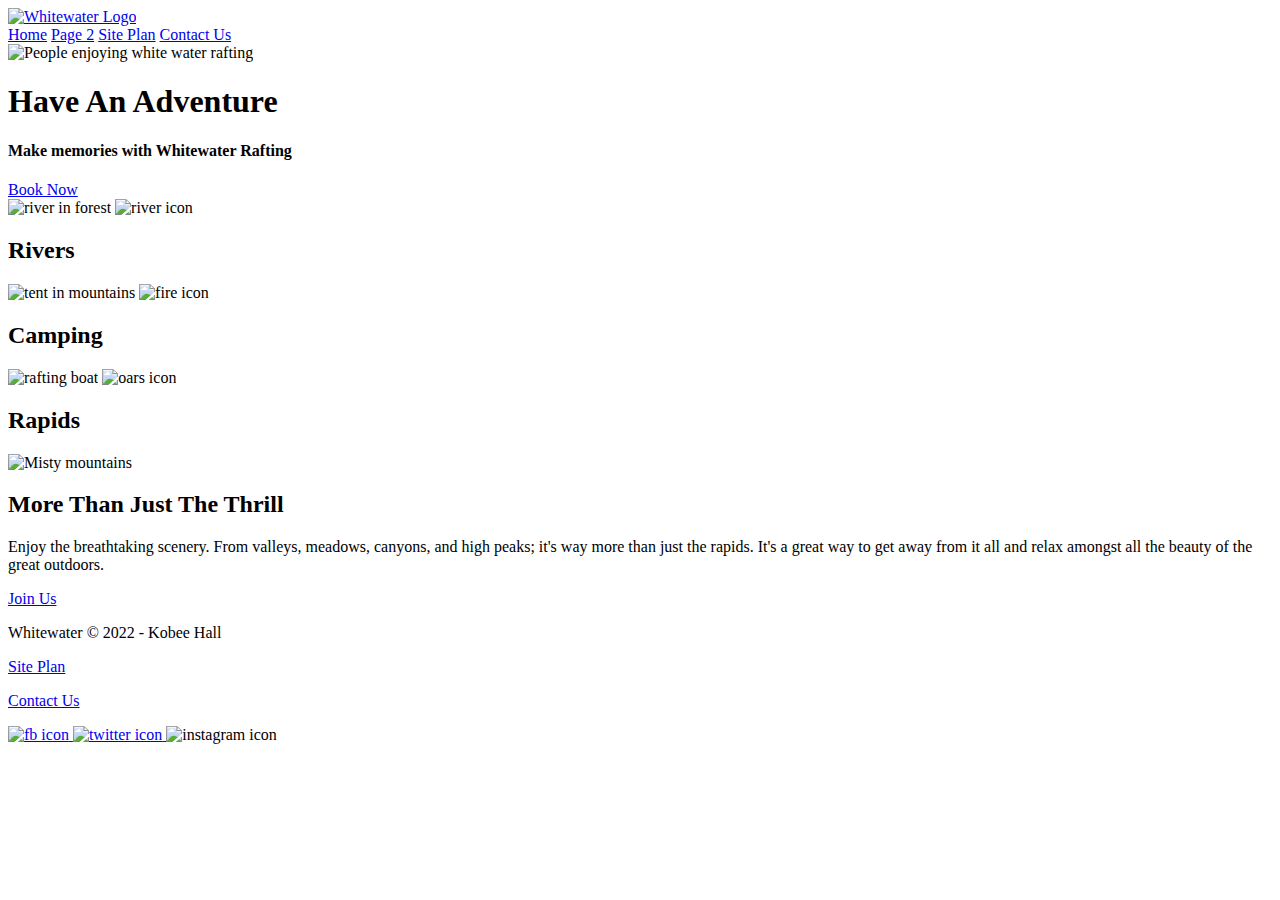
==== index.html @ 01f04fea "jaja" ====
<!DOCTYPE html>
<html lang="en">
<head>
    <meta charset="UTF-8">
    <meta http-equiv="X-UA-Compatible" content="IE=edge">
    <meta name="viewport" content="width=device-width, initial-scale=1.0">
    <title>Whitewater Rafting Adventures</title>
</head>
<body>
 <header>
        <a id="logo_link" href="index.html">
            <img class="logo" src="images/raftinglogo.png" alt="Whitewater Logo" >
        </a>
        <nav>
            <a href="index.html">Home</a>
            <a href="#">Page 2</a>
            <a href="site-plan-rafting.html">Site Plan</a>
            <a href="contactus.html">Contact Us</a>
        </nav>
</header>
 <div id="hero">
            <div id="hero-box">
                <img id="hero-img" src="images/hero.png" alt="People enjoying white water rafting">
            </div>
            <section id="hero-msg">
                <h1 class="home-title">Have An Adventure</h1>
                <h4> Make memories with Whitewater Rafting</h4>
                <div class='button-box'>
                    <a class="book" href="rates.html">Book Now</a>
                </div>
            </section>
</div>
<main class="home-grid">
    <section class="river-card">
        <img class="card-img" src="images/river.jpg" alt="river in forest">
        <img class="icon" src="images/river_icon.png" alt="river icon">
        <h2>Rivers</h2>
    </section>
    <section class="camping-card">
        <img class="card-img" src="images/camping.jpg" alt="tent in mountains">
        <img class="icon" src="images/fire_icon.png" alt="fire icon">
        <h2>Camping</h2>
    </section>
    <section class="rapids-card">
        <img class="card-img" src="images/rapids.jpg" alt="rafting boat">
        <img class="icon" src="images/oars.png" alt="oars icon">
        <h2>Rapids</h2>
    </section>
    <img class="mountains" src="images/mountains.jpg" alt="Misty mountains">
    <section class="msg">
        <h2>More Than Just The Thrill</h2>
        <p>Enjoy the breathtaking scenery. From valleys, meadows, canyons, and high peaks; it's way more than just the rapids. It's a great way to get away from it all and relax amongst all the beauty of the great outdoors.</p>
        <a class="join" href="rivers.html">Join Us</a>
    </section>
</main>
<footer>
    <p>Whitewater &copy; 2022 - Kobee Hall</p>
    <p><a href="site-plan-rafting.html">Site Plan</a></p>
    <p><a href="contactus.html">Contact Us</a></p>
    <div class="social">
        <a href="https:facebook.com">
            <img src="images/facebook.png" alt="fb icon">
        </a>
        <a href="https://twitter.com">
            <img src="images/twitter.png" alt="twitter icon">
        </a>
        <a herf="https://instagram.com">
            <img src="images/instagram.png" alt="instagram icon">
        </a>
    </div>
</footer>
</body>
</html>
</body>
</html>
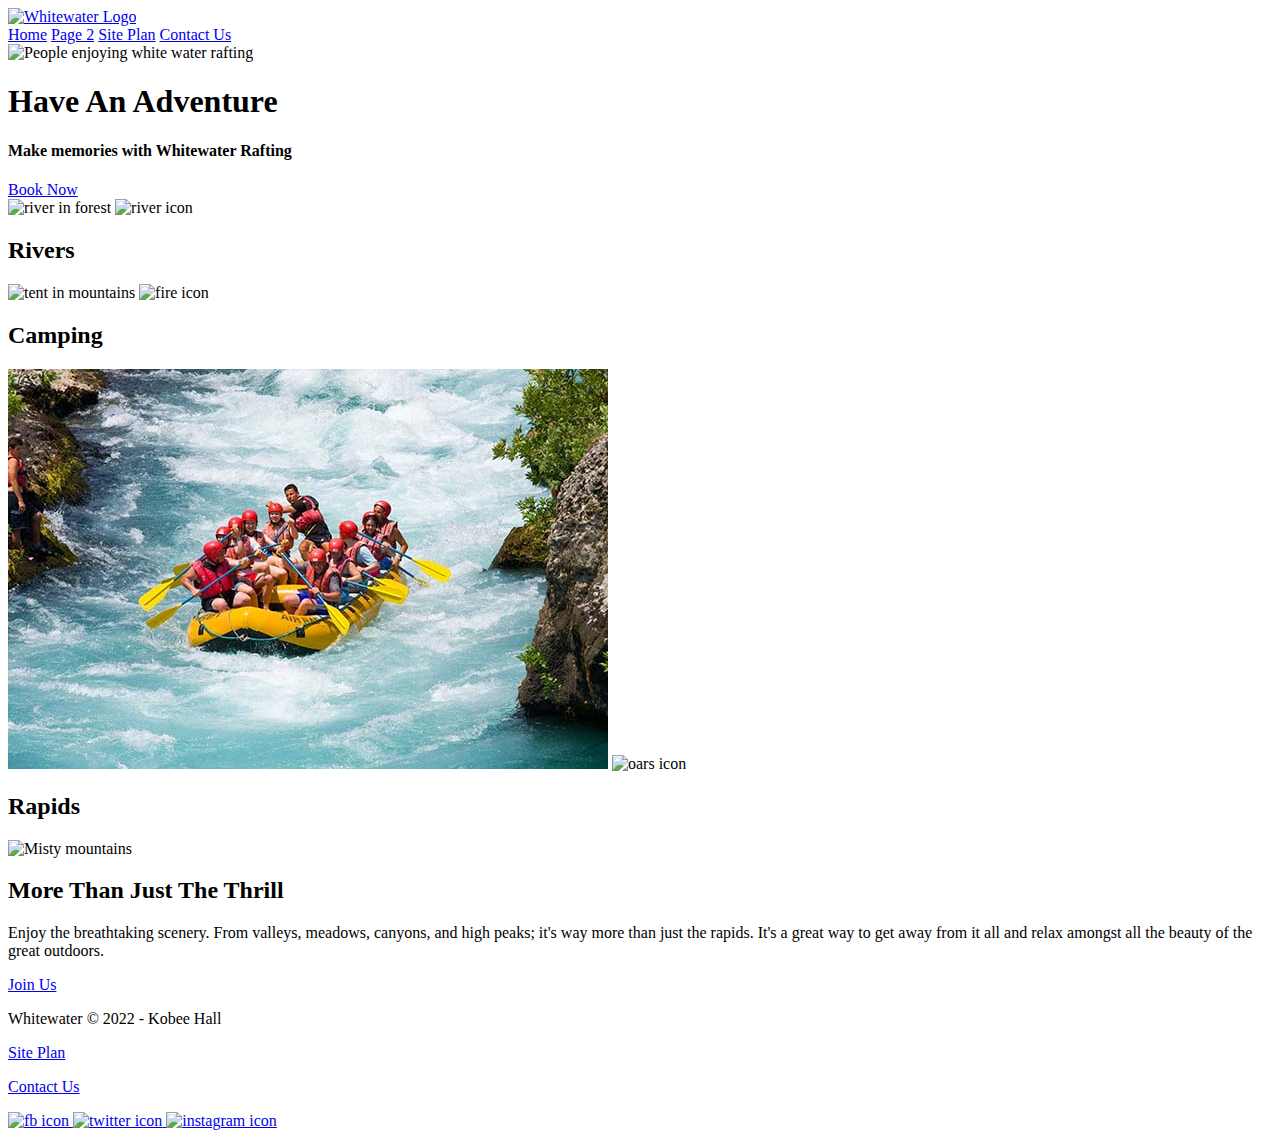
==== commit 0d4f49fc: "Images html" ====
--- a/index.html
+++ b/index.html
@@ -20,7 +20,7 @@
 </header>
  <div id="hero">
             <div id="hero-box">
-                <img id="hero-img" src="images/hero.png" alt="People enjoying white water rafting">
+                <img id="hero-img" src="images/hero.jpg" alt="People enjoying white water rafting">
             </div>
             <section id="hero-msg">
                 <h1 class="home-title">Have An Adventure</h1>
@@ -32,21 +32,21 @@
 </div>
 <main class="home-grid">
     <section class="river-card">
-        <img class="card-img" src="images/river.jpg" alt="river in forest">
+        <img class="card-img" src="images/river-narrow.jpeg" alt="river in forest">
         <img class="icon" src="images/river_icon.png" alt="river icon">
         <h2>Rivers</h2>
     </section>
     <section class="camping-card">
-        <img class="card-img" src="images/camping.jpg" alt="tent in mountains">
+        <img class="card-img" src="images/salmon-cabins.jpeg" alt="tent in mountains">
         <img class="icon" src="images/fire_icon.png" alt="fire icon">
         <h2>Camping</h2>
     </section>
     <section class="rapids-card">
-        <img class="card-img" src="images/rapids.jpg" alt="rafting boat">
+        <img class="card-img" src="Images/rafting53_600.jpeg" alt="rafting boat">
         <img class="icon" src="images/oars.png" alt="oars icon">
         <h2>Rapids</h2>
     </section>
-    <img class="mountains" src="images/mountains.jpg" alt="Misty mountains">
+    <img class="mountains" src="images/mountains.jpeg" alt="Misty mountains">
     <section class="msg">
         <h2>More Than Just The Thrill</h2>
         <p>Enjoy the breathtaking scenery. From valleys, meadows, canyons, and high peaks; it's way more than just the rapids. It's a great way to get away from it all and relax amongst all the beauty of the great outdoors.</p>
@@ -64,7 +64,7 @@
         <a href="https://twitter.com">
             <img src="images/twitter.png" alt="twitter icon">
         </a>
-        <a herf="https://instagram.com">
+        <a href="https://instagram.com">
             <img src="images/instagram.png" alt="instagram icon">
         </a>
     </div>
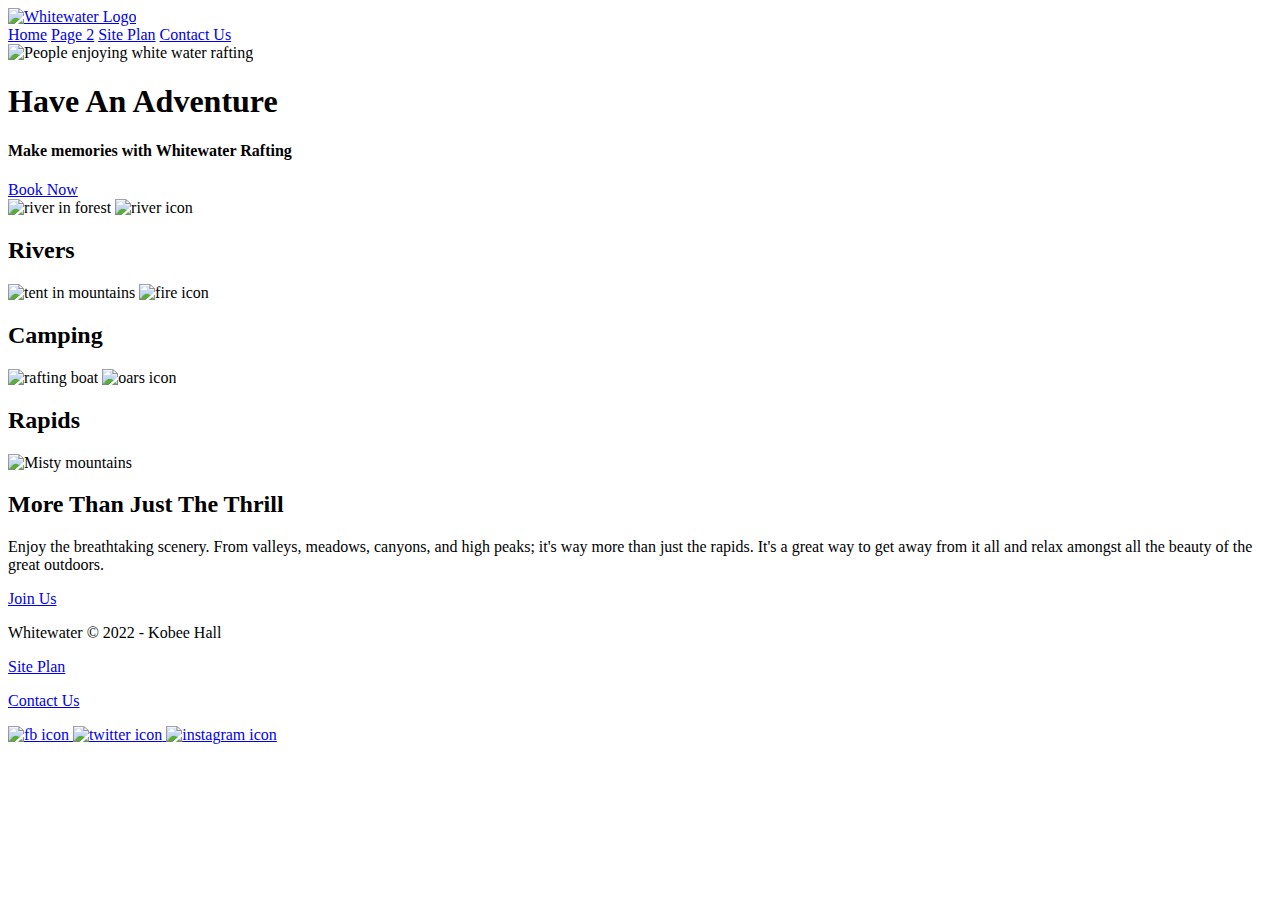
==== commit d3c2620a: "Fixed incorrect capitalization" ====
--- a/index.html
+++ b/index.html
@@ -42,7 +42,7 @@
         <h2>Camping</h2>
     </section>
     <section class="rapids-card">
-        <img class="card-img" src="Images/rafting53_600.jpeg" alt="rafting boat">
+        <img class="card-img" src="images/rafting53_600.jpeg" alt="rafting boat">
         <img class="icon" src="images/oars.png" alt="oars icon">
         <h2>Rapids</h2>
     </section>
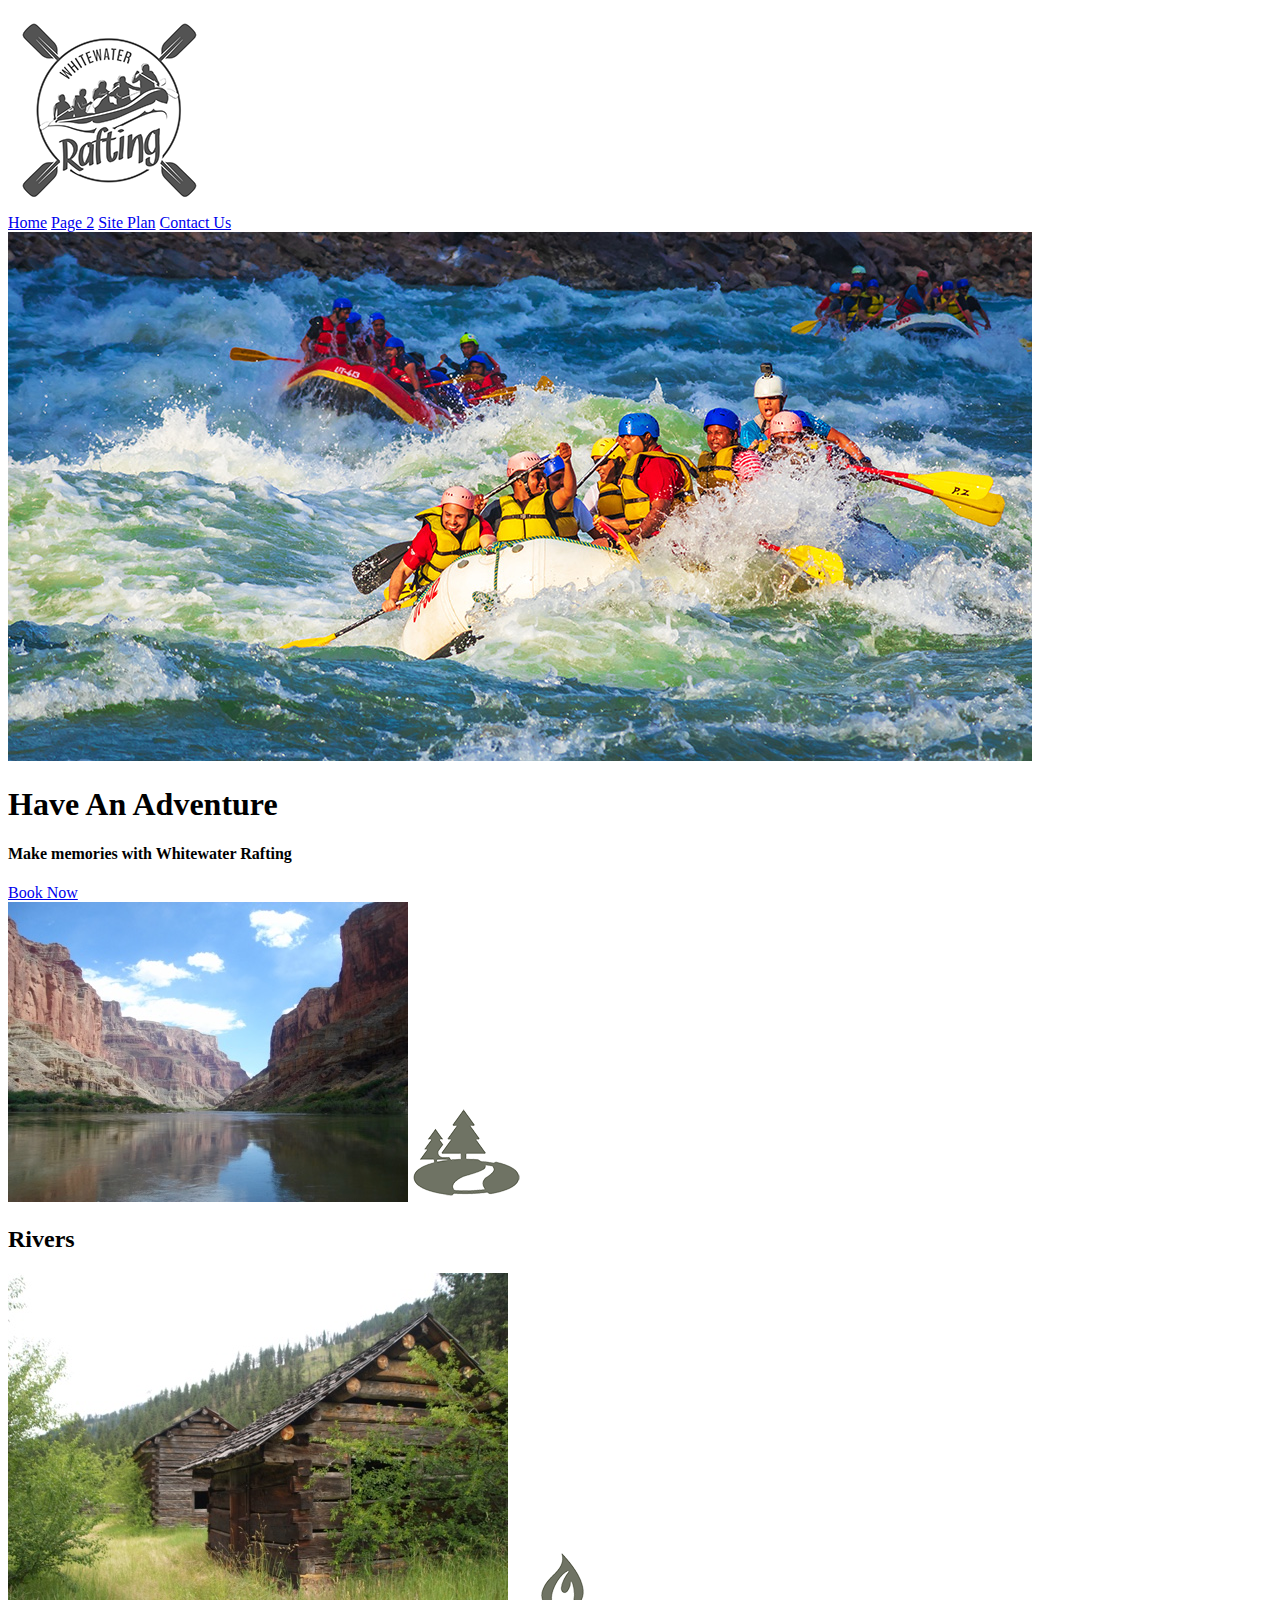
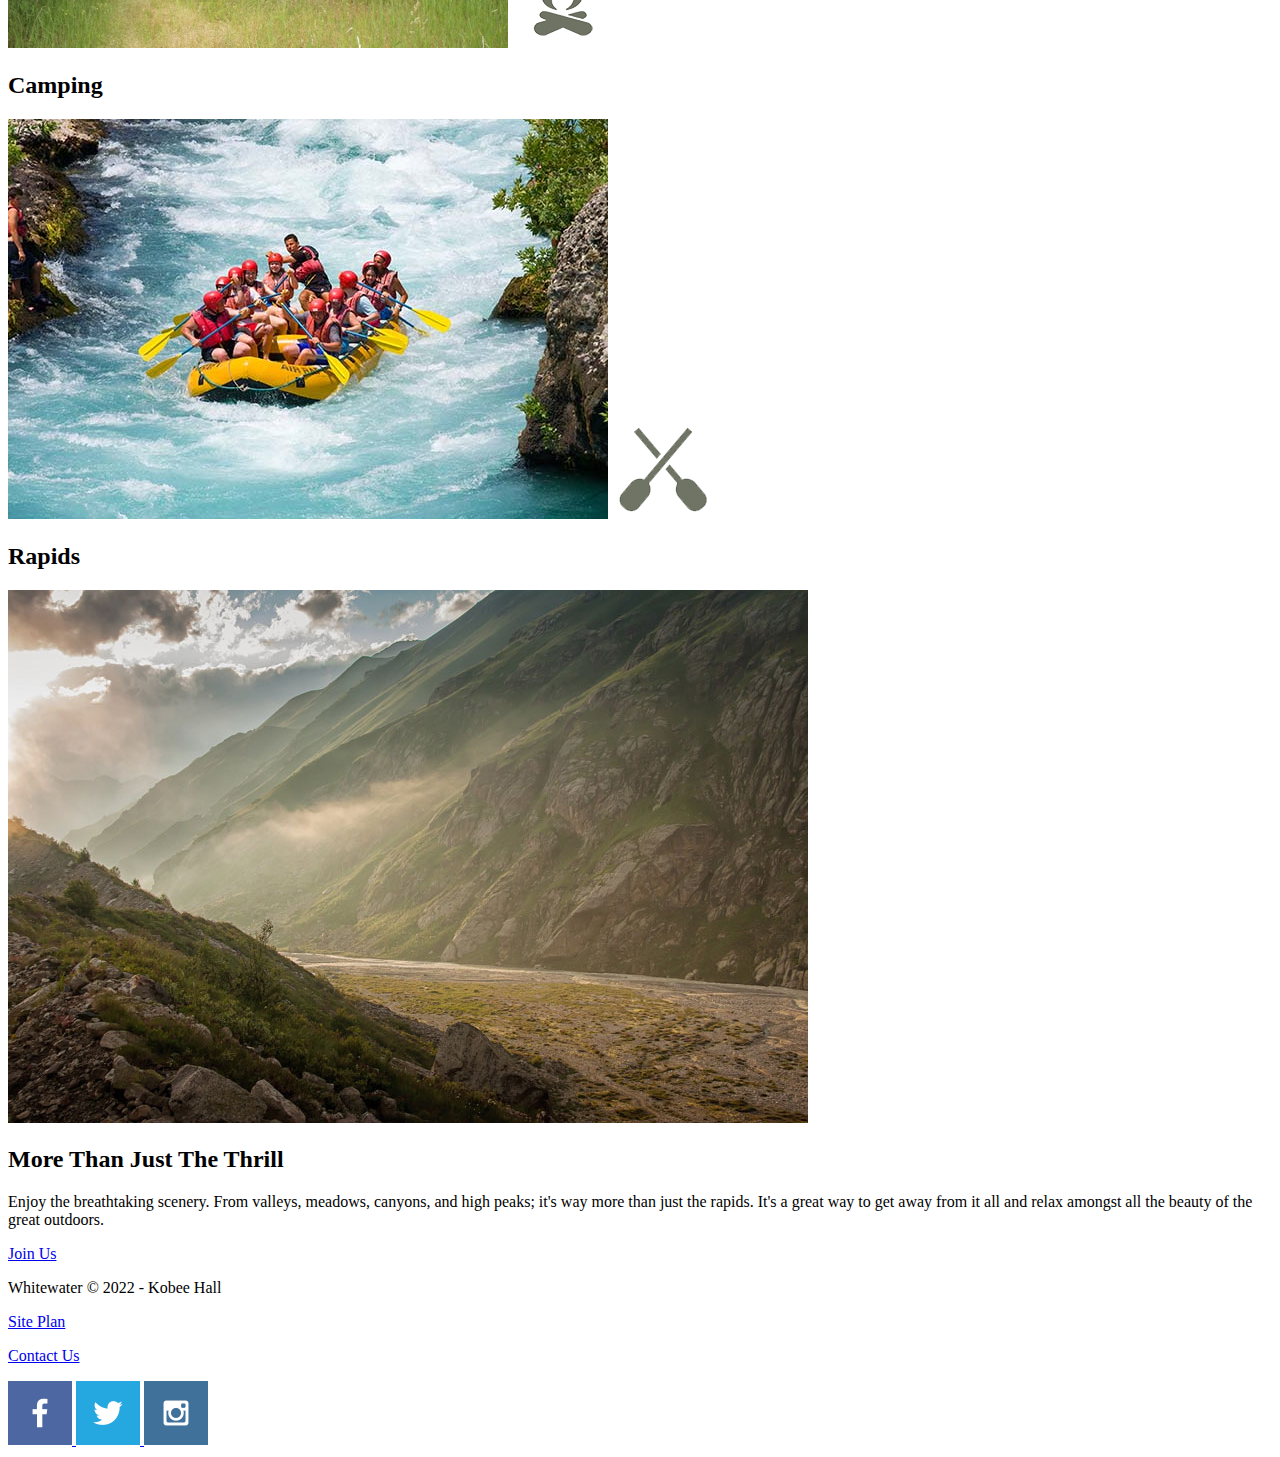
==== commit 7341d43c: "changed double ending" ====
--- a/index.html
+++ b/index.html
@@ -71,5 +71,3 @@
 </footer>
 </body>
 </html>
-</body>
-</html>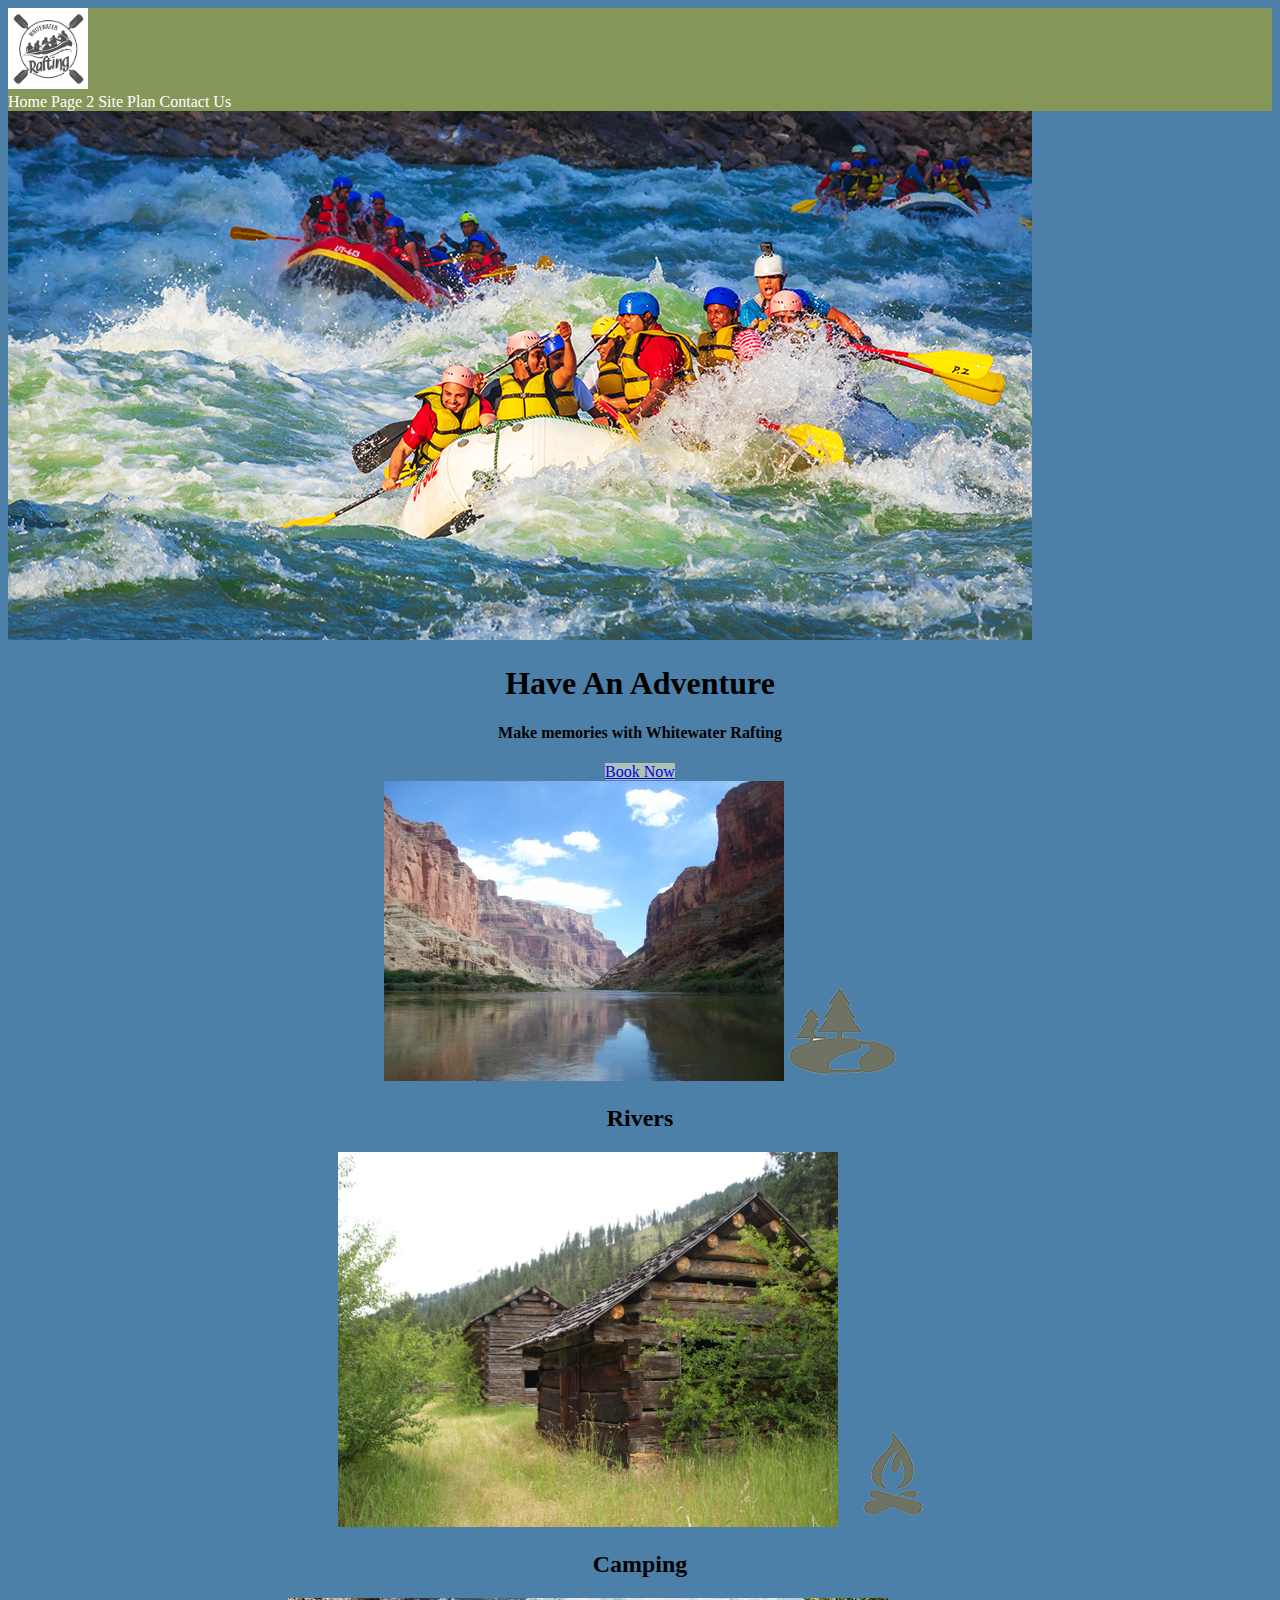
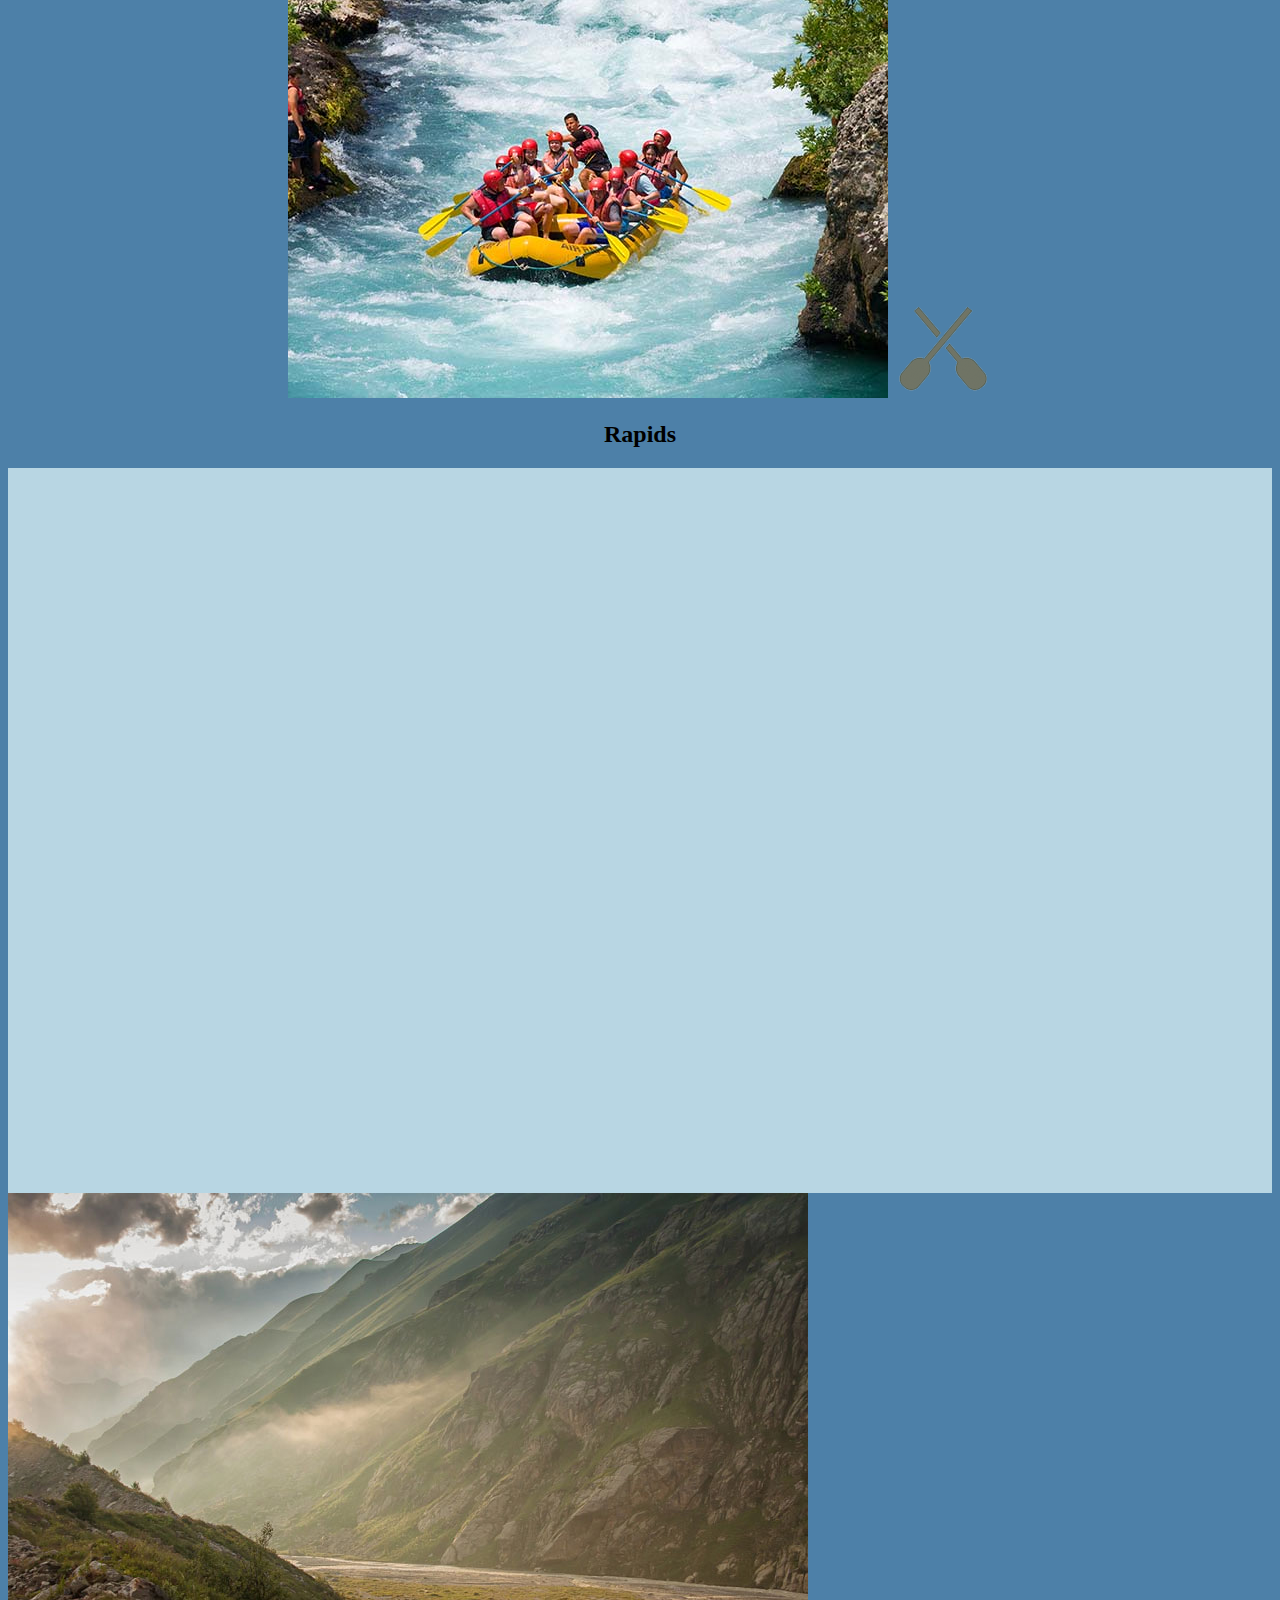
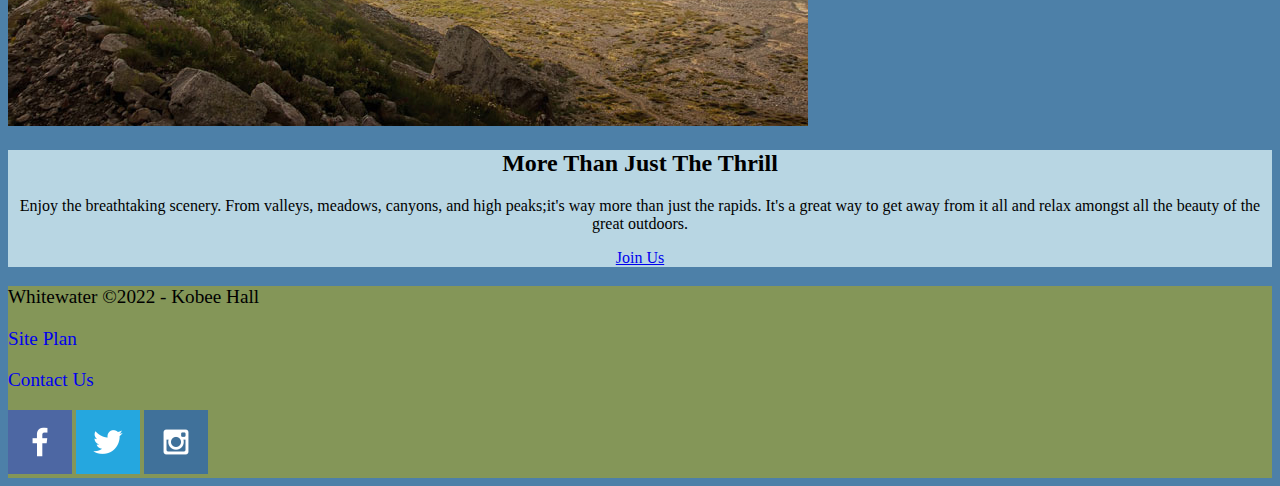
==== commit 8328b3a0: "byu practice web" ====
--- a/index.html
+++ b/index.html
@@ -4,9 +4,11 @@
     <meta charset="UTF-8">
     <meta http-equiv="X-UA-Compatible" content="IE=edge">
     <meta name="viewport" content="width=device-width, initial-scale=1.0">
+    <link rel="stylesheet" href="styles/style.css">
     <title>Whitewater Rafting Adventures</title>
 </head>
 <body>
+    <div id="content">
  <header>
         <a id="logo_link" href="index.html">
             <img class="logo" src="images/raftinglogo.png" alt="Whitewater Logo" >
@@ -17,7 +19,7 @@
             <a href="site-plan-rafting.html">Site Plan</a>
             <a href="contactus.html">Contact Us</a>
         </nav>
-</header>
+ </header>
  <div id="hero">
             <div id="hero-box">
                 <img id="hero-img" src="images/hero.jpg" alt="People enjoying white water rafting">
@@ -29,8 +31,8 @@
                     <a class="book" href="rates.html">Book Now</a>
                 </div>
             </section>
-</div>
-<main class="home-grid">
+ </div>
+  <main class="home-grid">
     <section class="river-card">
         <img class="card-img" src="images/river-narrow.jpeg" alt="river in forest">
         <img class="icon" src="images/river_icon.png" alt="river icon">
@@ -46,28 +48,30 @@
         <img class="icon" src="images/oars.png" alt="oars icon">
         <h2>Rapids</h2>
     </section>
+    <div id="background"></div>
     <img class="mountains" src="images/mountains.jpeg" alt="Misty mountains">
     <section class="msg">
         <h2>More Than Just The Thrill</h2>
-        <p>Enjoy the breathtaking scenery. From valleys, meadows, canyons, and high peaks; it's way more than just the rapids. It's a great way to get away from it all and relax amongst all the beauty of the great outdoors.</p>
+        <p>Enjoy the breathtaking scenery. From valleys, meadows, canyons, and high peaks;it's way more than just the rapids. It's a great way to get away from it all and relax amongst all the beauty of the great outdoors.</p>
         <a class="join" href="rivers.html">Join Us</a>
     </section>
-</main>
-<footer>
-    <p>Whitewater &copy; 2022 - Kobee Hall</p>
+  </main>
+ <footer>
+    <p>Whitewater &copy;2022 - Kobee Hall</p>
     <p><a href="site-plan-rafting.html">Site Plan</a></p>
     <p><a href="contactus.html">Contact Us</a></p>
     <div class="social">
-        <a href="https:facebook.com">
+        <a href="https:facebook.com" target="_blank">
             <img src="images/facebook.png" alt="fb icon">
         </a>
-        <a href="https://twitter.com">
+        <a href="https://twitter.com" target="_blank">
             <img src="images/twitter.png" alt="twitter icon">
         </a>
-        <a href="https://instagram.com">
+        <a href="https://instagram.com" target="_blank" >
             <img src="images/instagram.png" alt="instagram icon">
         </a>
     </div>
-</footer>
+ </footer>
+</div>
 </body>
 </html>
--- a/styles/style.css
+++ b/styles/style.css
@@ -0,0 +1,73 @@
+Body 
+#content {
+    max-width:1600px;
+    margin: 0 auto;
+}
+nav a{
+    text-align:center;
+    color: white;
+    text-decoration: none;
+}
+#hero-msg h1{
+    text-align:center;
+}
+#hero-msg h4{
+    text-align:center;
+}
+.button-box{
+    text-align:center;
+}
+main section{
+    text-align:center;
+}
+#background {
+    height: 725px;
+}
+body{
+    background-color:#4D80A8 ;
+}
+header{
+    background-color:#849658 ;
+}
+nav a:hover{
+    background-color:#ADC2B3 ;
+    color: white;
+}
+.book, .join:hover{
+    background-color: #ADC2B3;
+}
+.book:hover, .join:hover{ 
+    background-color:#ADC2B3;}
+#background{
+    background-color:rgb(184, 214, 227);
+}
+.msg{
+    background-color:rgb(184, 214, 227);
+}
+footer{
+    background-color:#849658 ;
+}
+.logo{
+    width: 80px;
+}
+.hero{
+    width: 100%;
+}
+.home-title{
+    color:black;
+}
+h4{
+    color:black;
+}
+.book, .join{
+    text-align: centre;
+}
+footer a{
+    text-decoration: none;
+}
+footer p{
+    font-size: 1.2em;
+}
+footer p a:hover{
+    text-decoration: underline;
+}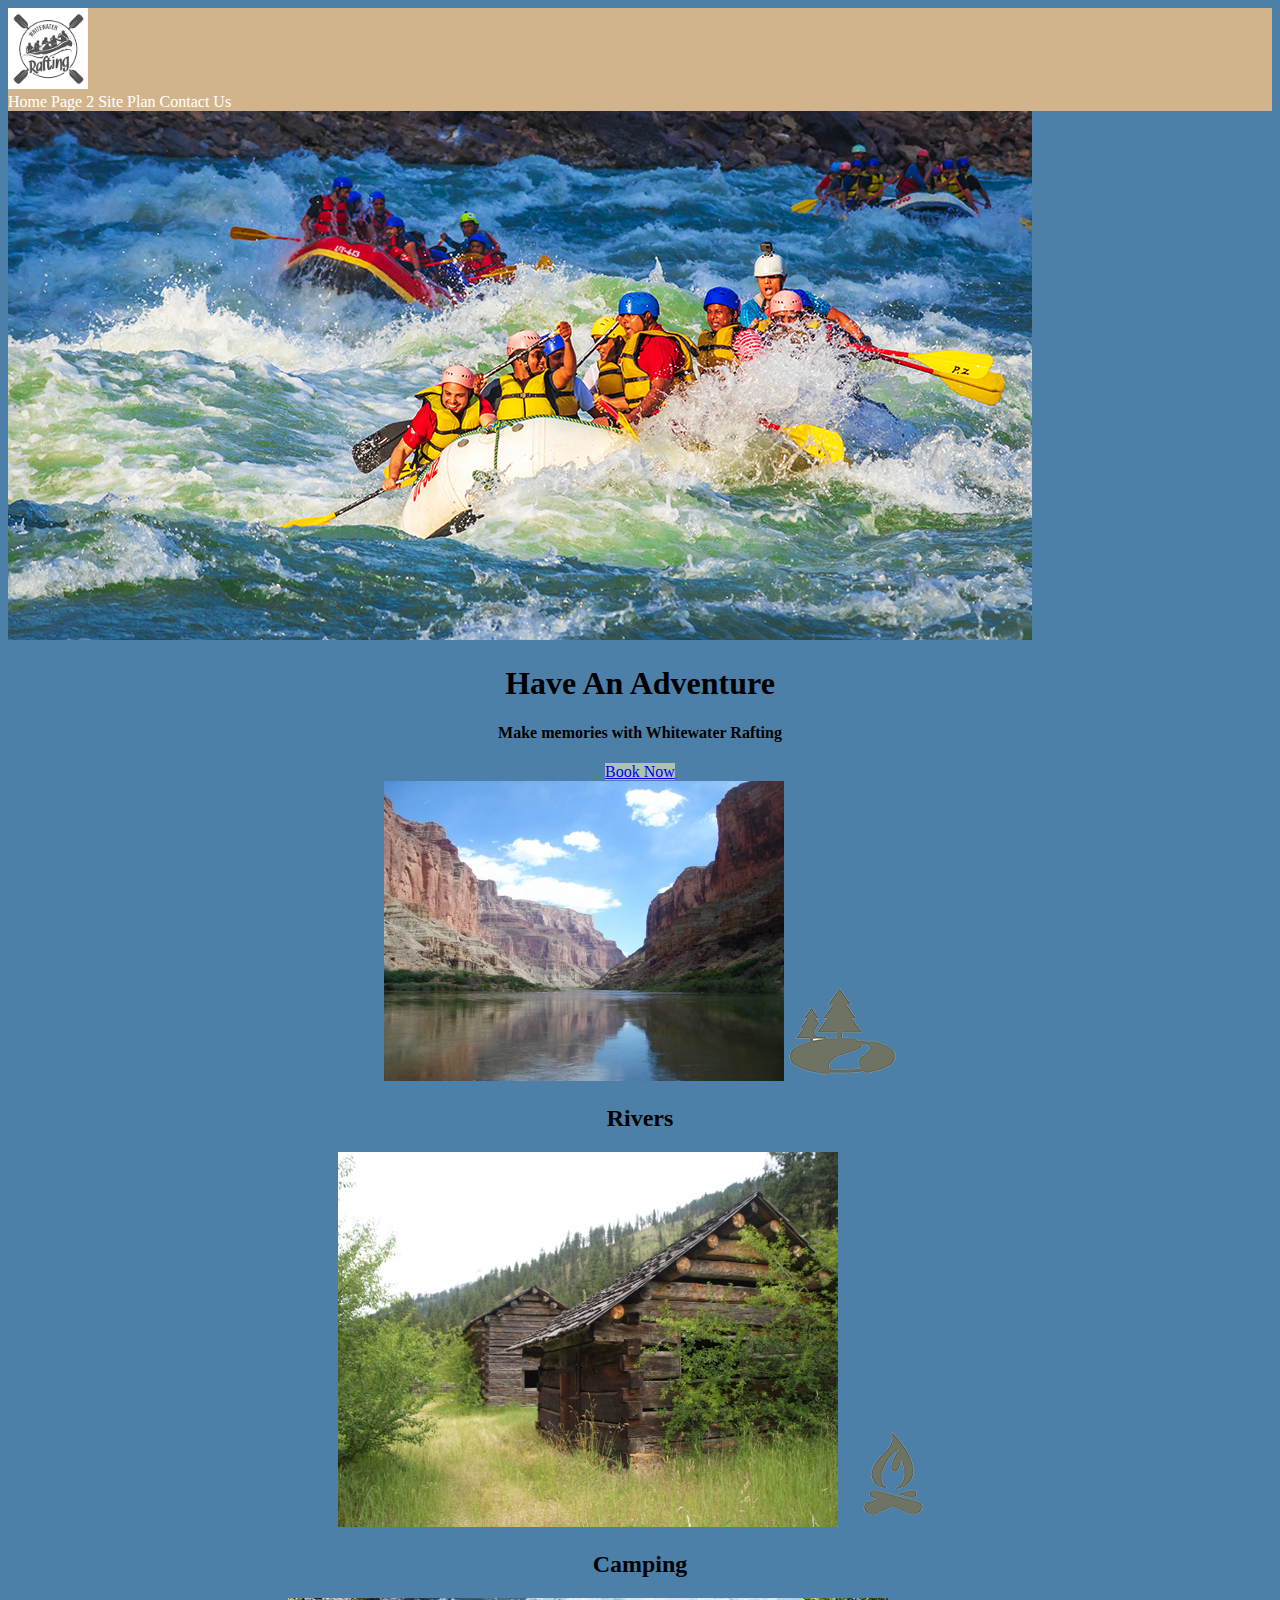
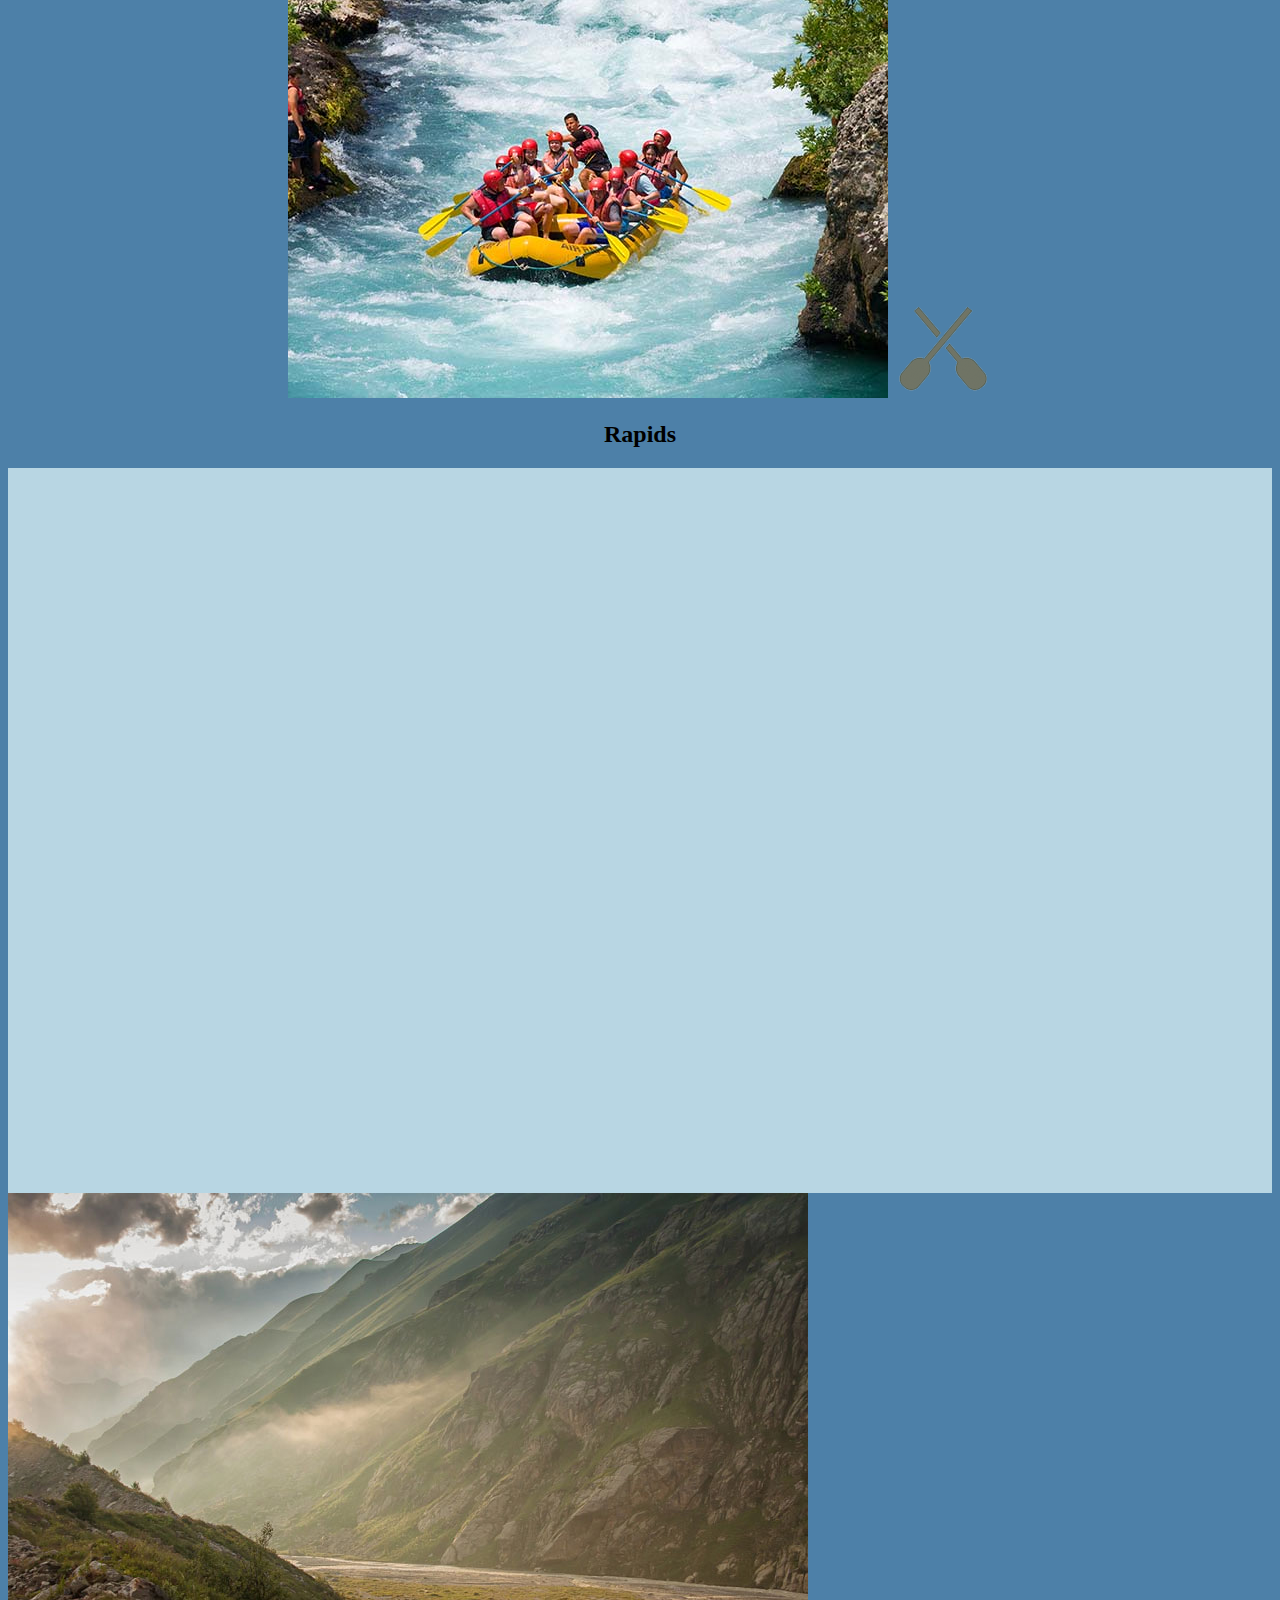
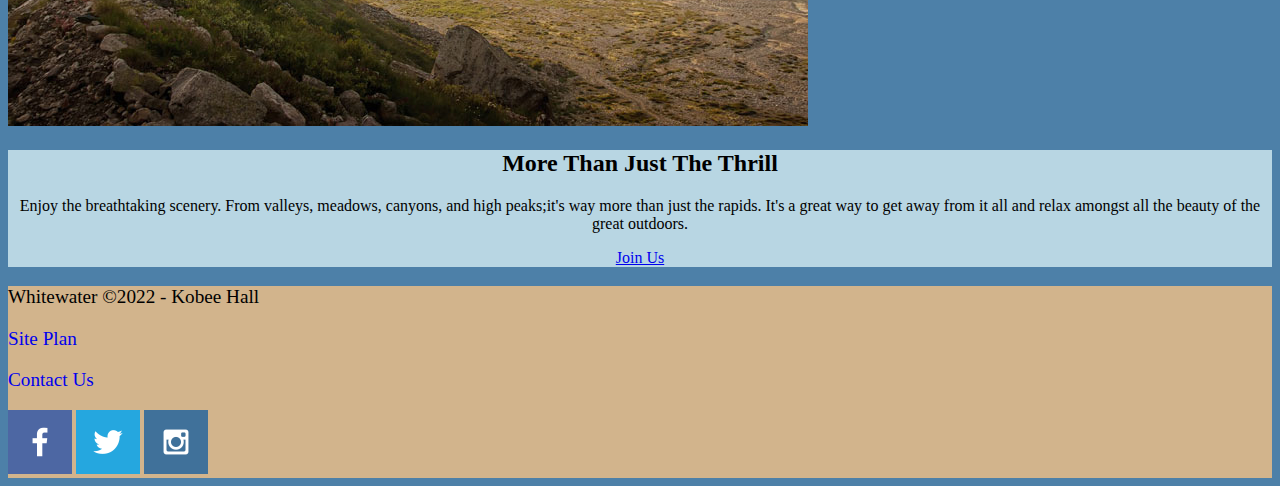
==== commit f0833a4a: "fix colour" ====
--- a/index.html
+++ b/index.html
@@ -61,7 +61,7 @@
     <p><a href="site-plan-rafting.html">Site Plan</a></p>
     <p><a href="contactus.html">Contact Us</a></p>
     <div class="social">
-        <a href="https:facebook.com" target="_blank">
+        <a href="https://facebook.com" target="_blank">
             <img src="images/facebook.png" alt="fb icon">
         </a>
         <a href="https://twitter.com" target="_blank">
--- a/styles/style.css
+++ b/styles/style.css
@@ -27,11 +27,11 @@
     background-color:#4D80A8 ;
 }
 header{
-    background-color:#849658 ;
+    background-color:#D2B48C;
 }
 nav a:hover{
     background-color:#ADC2B3 ;
-    color: white;
+    color: black;
 }
 .book, .join:hover{
     background-color: #ADC2B3;
@@ -45,12 +45,12 @@
     background-color:rgb(184, 214, 227);
 }
 footer{
-    background-color:#849658 ;
+    background-color:#D2B48C ;
 }
 .logo{
     width: 80px;
 }
-.hero{
+.hero-img{
     width: 100%;
 }
 .home-title{
@@ -60,7 +60,7 @@
     color:black;
 }
 .book, .join{
-    text-align: centre;
+    text-align:center;
 }
 footer a{
     text-decoration: none;
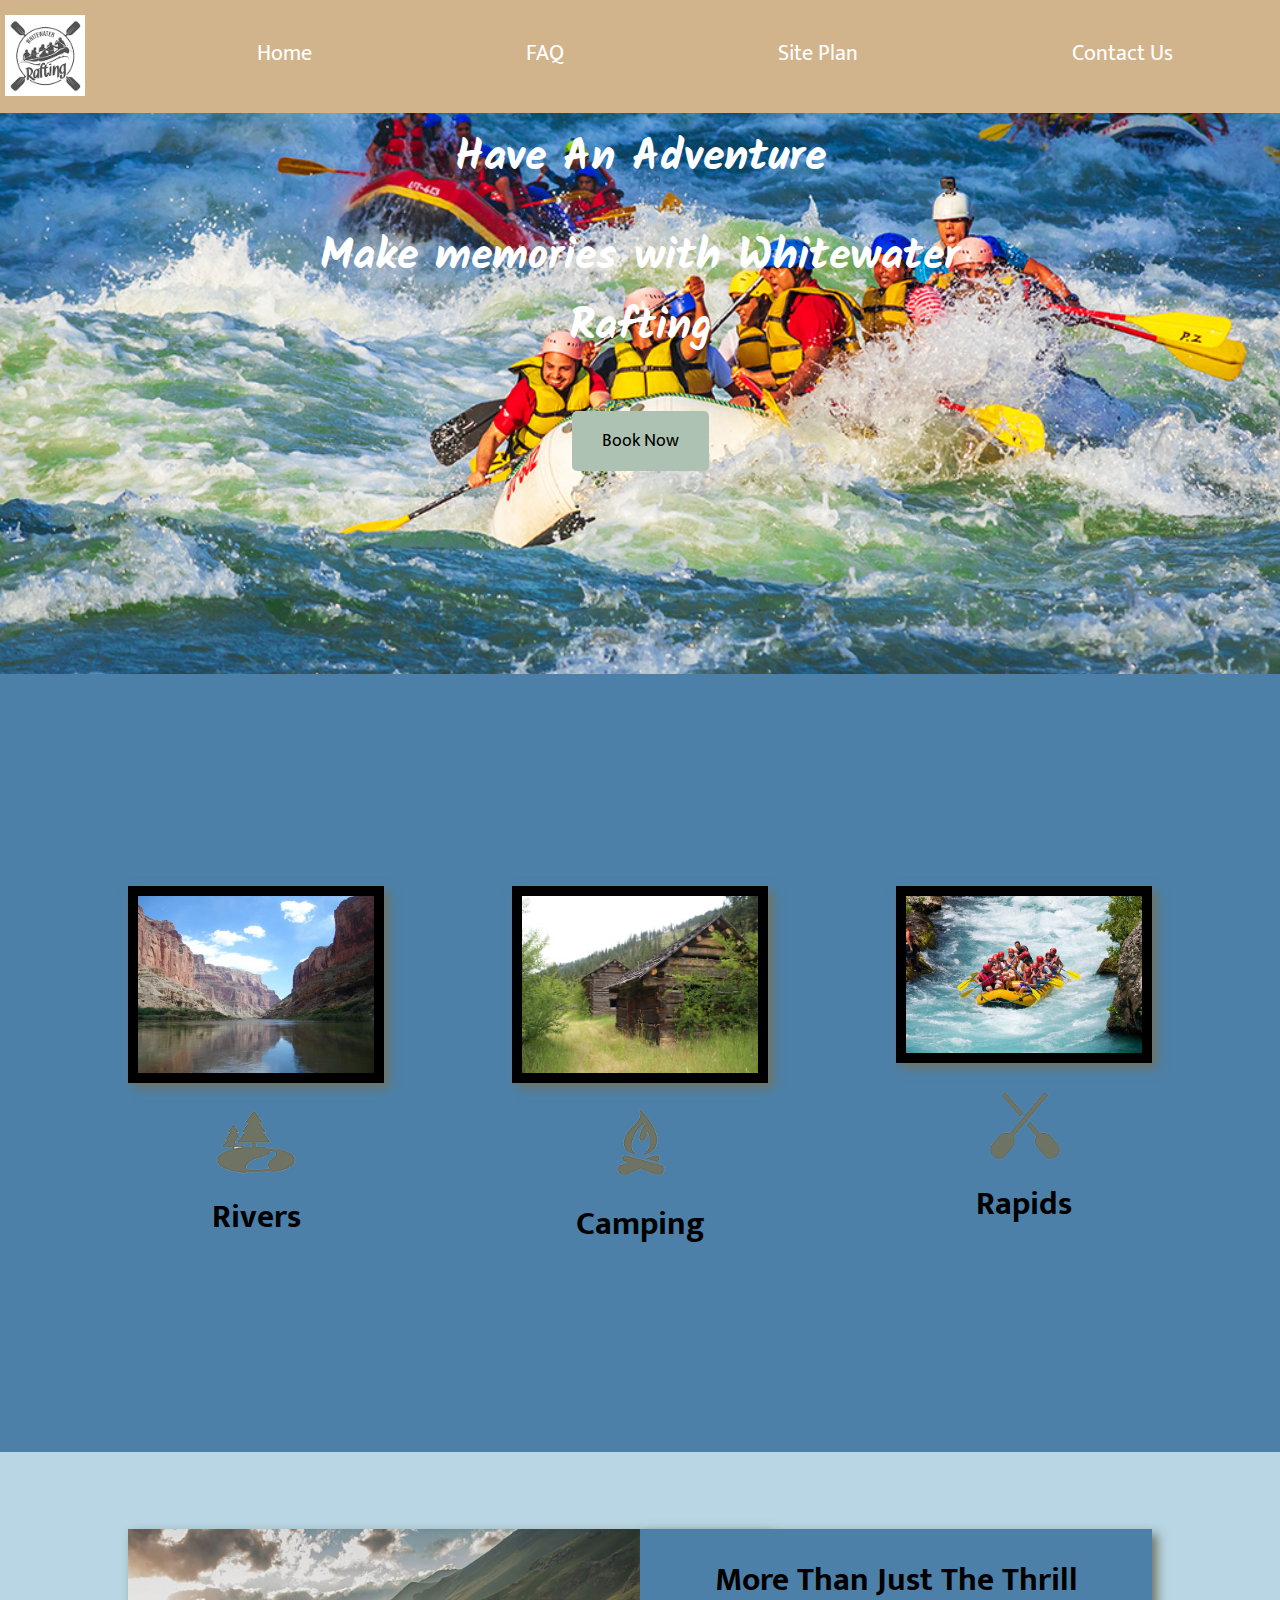
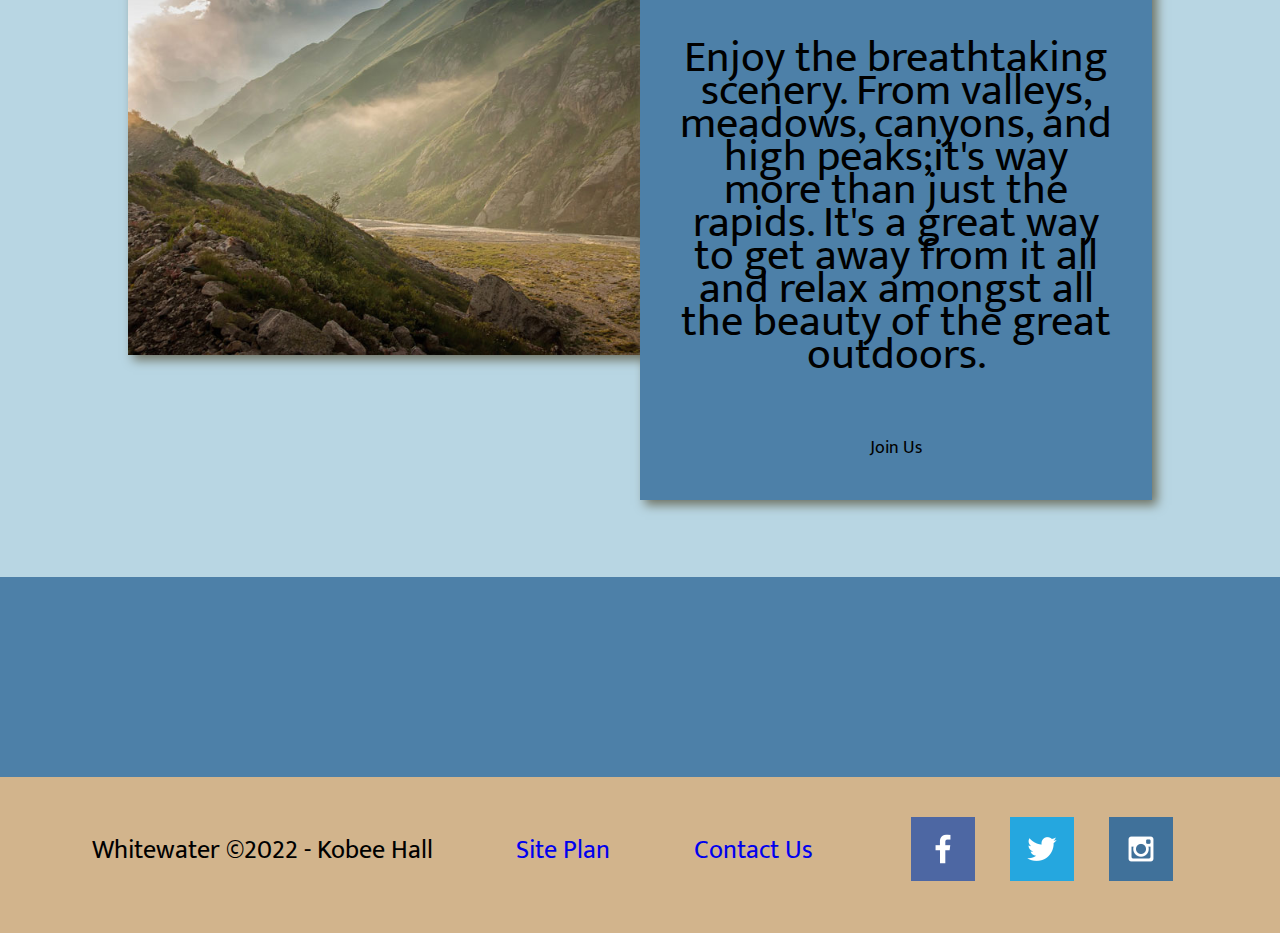
==== commit 474c599a: "Child page" ====
--- a/index.html
+++ b/index.html
@@ -15,7 +15,7 @@
         </a>
         <nav>
             <a href="index.html">Home</a>
-            <a href="#">Page 2</a>
+            <a href="./wwrfaq.html">FAQ</a>
             <a href="site-plan-rafting.html">Site Plan</a>
             <a href="contactus.html">Contact Us</a>
         </nav>
--- a/styles/style.css
+++ b/styles/style.css
@@ -1,73 +1,312 @@
-Body 
+@import url('https://fonts.googleapis.com/css2?family=Kalam:wght@700&family=Mukta&display=swap');
+
 #content {
-    max-width:1600px;
+    max-width: 1600px;
     margin: 0 auto;
 }
-nav a{
-    text-align:center;
+
+nav a {
+    text-align: center;
     color: white;
     text-decoration: none;
-}
-#hero-msg h1{
-    text-align:center;
-}
-#hero-msg h4{
-    text-align:center;
-}
-.button-box{
-    text-align:center;
-}
-main section{
-    text-align:center;
-}
+    padding: 35px;
+}
+
+nav {
+    display: flex;
+    justify-content: space-around;
+}
+
+#hero-msg h1,
+#hero-msg h4,
+.button-box,
+main section {
+    text-align: center;
+}
+
 #background {
     height: 725px;
 }
-body{
-    background-color:#4D80A8 ;
-}
-header{
-    background-color:#D2B48C;
-}
-nav a:hover{
-    background-color:#ADC2B3 ;
+
+body {
+    background-color: #4D80A8;
+    font-family: "Mukta", Arial, Helvetica, sans-serif;
+    font-size: 22px;
+    margin: 0;
+    padding: 0;
+}
+
+header {
+    background-color: #D2B48C;
+    display: grid;
+    grid-template-columns: 150px auto;
+}
+
+h2 {
+    margin: 0;
+}
+
+nav a:hover {
+    background-color: #ADC2B3;
     color: black;
 }
-.book, .join:hover{
+
+.book,
+.join:hover {
     background-color: #ADC2B3;
 }
-.book:hover, .join:hover{ 
-    background-color:#ADC2B3;}
-#background{
-    background-color:rgb(184, 214, 227);
-}
-.msg{
-    background-color:rgb(184, 214, 227);
-}
-footer{
-    background-color:#D2B48C ;
-}
-.logo{
+
+.book:hover,
+.join:hover {
+    background-color: #ADC2B3;
+}
+
+#background {
+    background-color: rgb(184, 214, 227);
+}
+
+.msg {
+    background-color: #4D80A8;
+    line-height: 1.5em;
+    padding: 35px;
+}
+
+.msg p {
+    font-size: 2em;
+    padding-bottom: 15px;
+}
+
+footer {
+    background-color: #D2B48C;
+}
+
+.logo,
+.icon {
     width: 80px;
-}
-.hero-img{
+    padding-top: 10px;
+}
+
+#logo_link {
+    padding: 5px;
+    padding-top: 5px;
+    justify-self: centre;
+    align-self: centre;
+}
+
+#hero-img {
     width: 100%;
 }
-.home-title{
-    color:black;
-}
-h4{
-    color:black;
-}
-.book, .join{
-    text-align:center;
-}
-footer a{
+
+#hero {
+    display: grid;
+    grid-template-columns: 1fr 3fr 1fr;
+    margin-top: -100px;
+}
+
+#hero-box {
+    grid-column: 1/4;
+    grid-row: 1/3;
+    z-index: -1;
+}
+
+#hero-msg h4 {
+    color: white;
+}
+
+#hero-msg h1 {
+    color: white;
+}
+
+#hero-msg {
+    grid-column: 2/3;
+    grid-row: 1/2;
+    margin-top: 100px;
+}
+
+.home-title,
+h4 {
+    color: black;
+    font-family: "Kalam", 'Bradley Hand', sans-serif;
+    font-size: 2em;
+    margin-top: 10px;
+}
+
+.book,
+.join {
+    text-align: center;
+    color: black;
     text-decoration: none;
-}
-footer p{
+    font-size: 18px;
+    padding: 15px 30px;
+    margin-top: 50px;
+    border-radius: 5px;
+}
+
+.home-grid {
+    display: grid;
+    grid-template-columns: repeat(10, 1fr)
+}
+
+.card-img {
+    border: 10px solid #000000;
+    transition: transform .5s;
+    box-shadow: 5px 5px 10px #6f7364
+}
+
+.card-img:hover {
+    opacity: .6;
+    transform: scale(1.1);
+}
+
+.card-img,
+.mountains {
+    width: 100%;
+}
+
+main section img {
+    box-sizing: border-box;
+}
+
+.river-card,
+.camping-card,
+.rapids-card {
+    margin: 200px 0;
+}
+
+.river-card {
+    grid-column: 2/4;
+    grid-row: 2/3;
+}
+
+.camping-card {
+    grid-column: 5/7;
+    grid-row: 2/3;
+}
+
+.rapids-card {
+    grid-column: 8/10;
+    grid-row: 2/3;
+}
+
+#background {
+    grid-column: 1/11;
+    grid-row: 4/9;
+}
+
+.mountains {
+    grid-column: 2/7;
+    grid-row: 5/8;
+    box-shadow: 5px 5px 10px #6f7364;
+}
+
+.msg {
+    grid-column: 6/10;
+    grid-row: 6/7;
+    box-shadow: 5px 5px 10px #6f7364;
+}
+
+footer a {
+    text-decoration: none;
+}
+
+footer p {
     font-size: 1.2em;
 }
-footer p a:hover{
+
+footer p a:hover {
     text-decoration: underline;
+}
+
+footer {
+    padding: 25px 50px;
+    margin-top: 200px;
+    display: flex;
+    justify-content: space-around;
+    align-items: centre;
+}
+
+footer .social img {
+    padding: 15px;
+}
+
+/* child page */
+.info-grid{
+    display: grid;
+    grid-template-columns: repeat(10, 150px);
+}
+h5 {
+    text-align: left;
+    font-family: "Kalam", 'Bradley Hand', sans-serif;
+    font-size: 28px;
+}
+
+.rafting-image{
+    grid-row:2/3 ;
+    grid-column: 2/5;
+    width: 100%;
+    box-shadow: 25px 25px 25px #6f7364;
+}
+.boat-image{
+    grid-row: 2/3;
+    grid-column: 6/10;
+    width: 100%;
+    height: 75%;
+    box-shadow: 25px 25px 25px #6f7364;
+}
+@media screen and (max-width: 900px) {
+
+    #hero,
+    .home-grid {
+        display: block;
+        height: auto;
+    }
+
+    nav,
+    footer {
+        flex-direction: column;
+    }
+
+    nav a {
+        display: block;
+        padding: 15px;
+    }
+
+    #hero {
+        margin-top: 0;
+    }
+
+    #hero-msg {
+        margin-top: 0;
+    }
+
+    #hero-msg h4 {
+        display: none;
+    }
+
+    .home-title {
+        font-size: 25px;
+        color: #6f7364;
+    }
+
+    .rivers-card,
+    .camping-card,
+    .rapids-card {
+        margin: 50px auto;
+        width: 60%;
+    }
+
+    #background {
+        display: none;
+    }
+
+    .mountains,
+    .msg {
+        width: 80%;
+        display: block;
+        margin: 0 auto;
+    }
+
+    footer {
+        margin-top: 25px;
+    }
 }